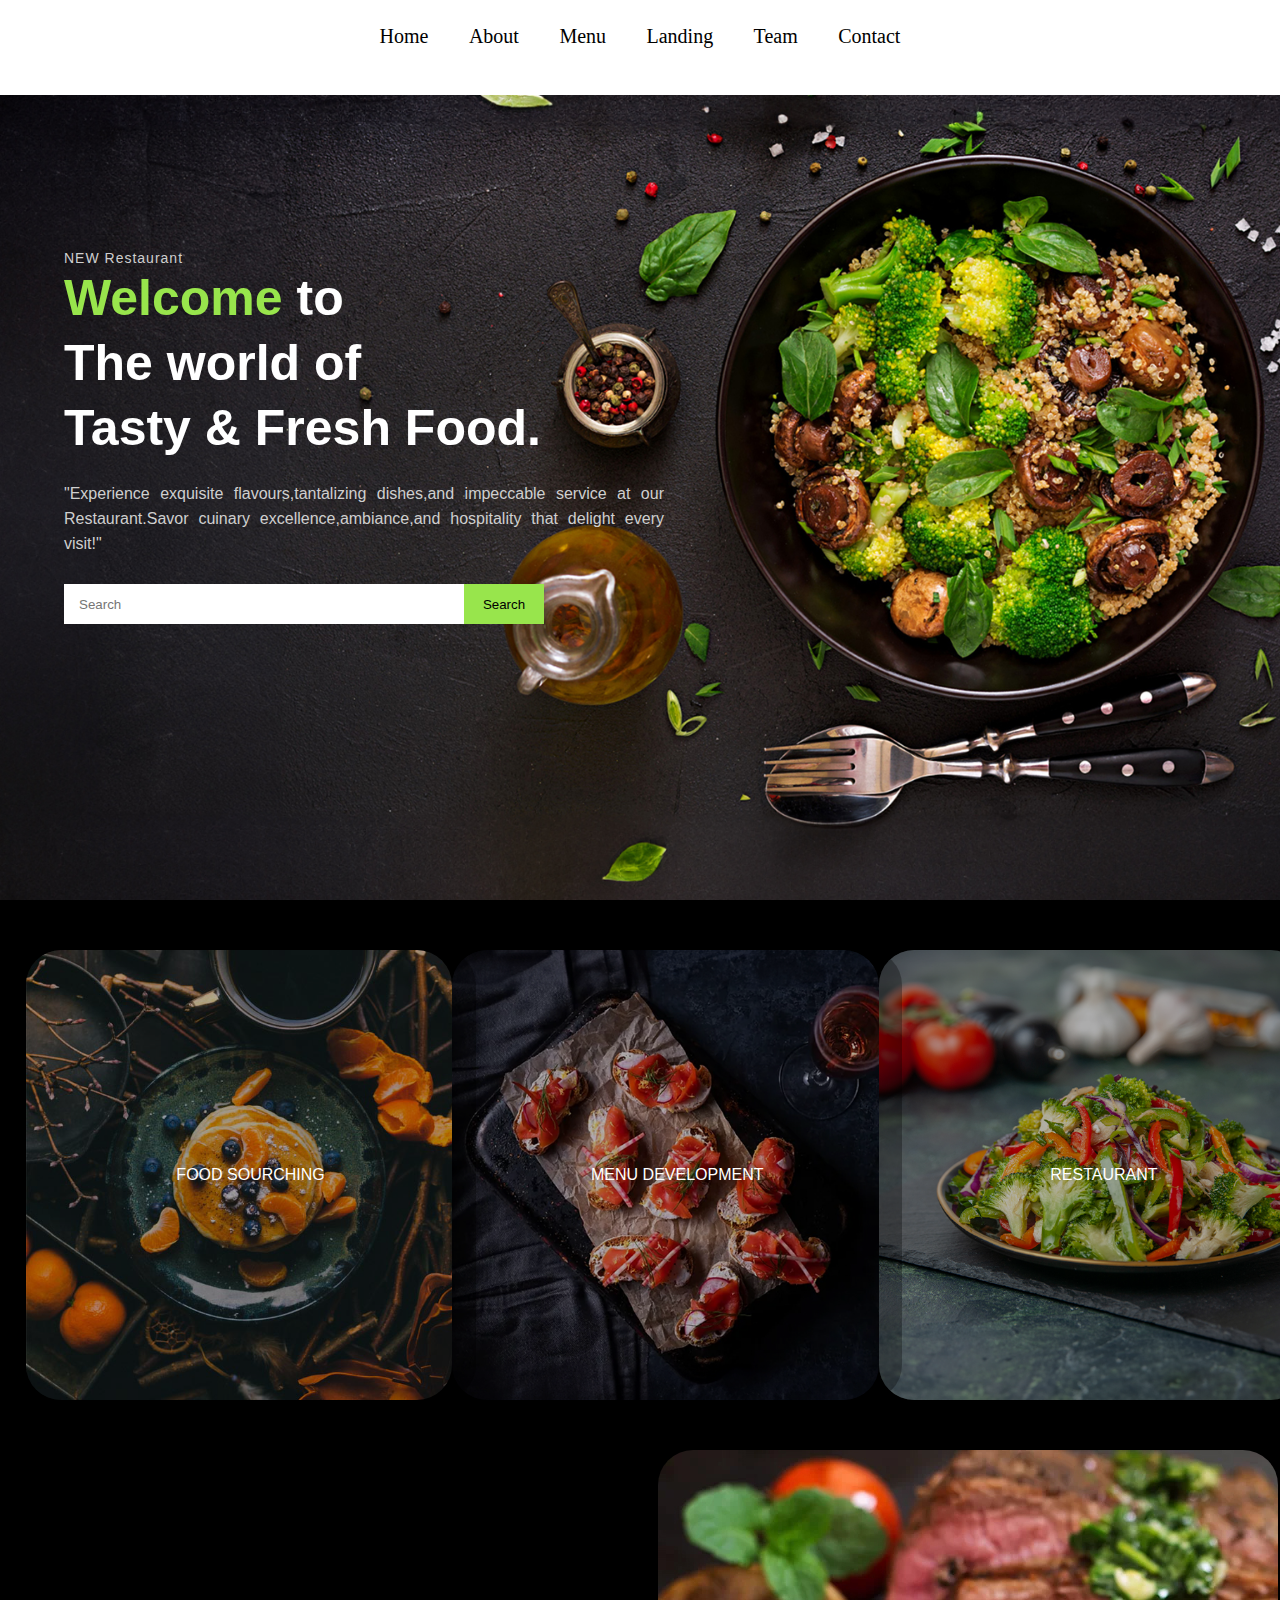
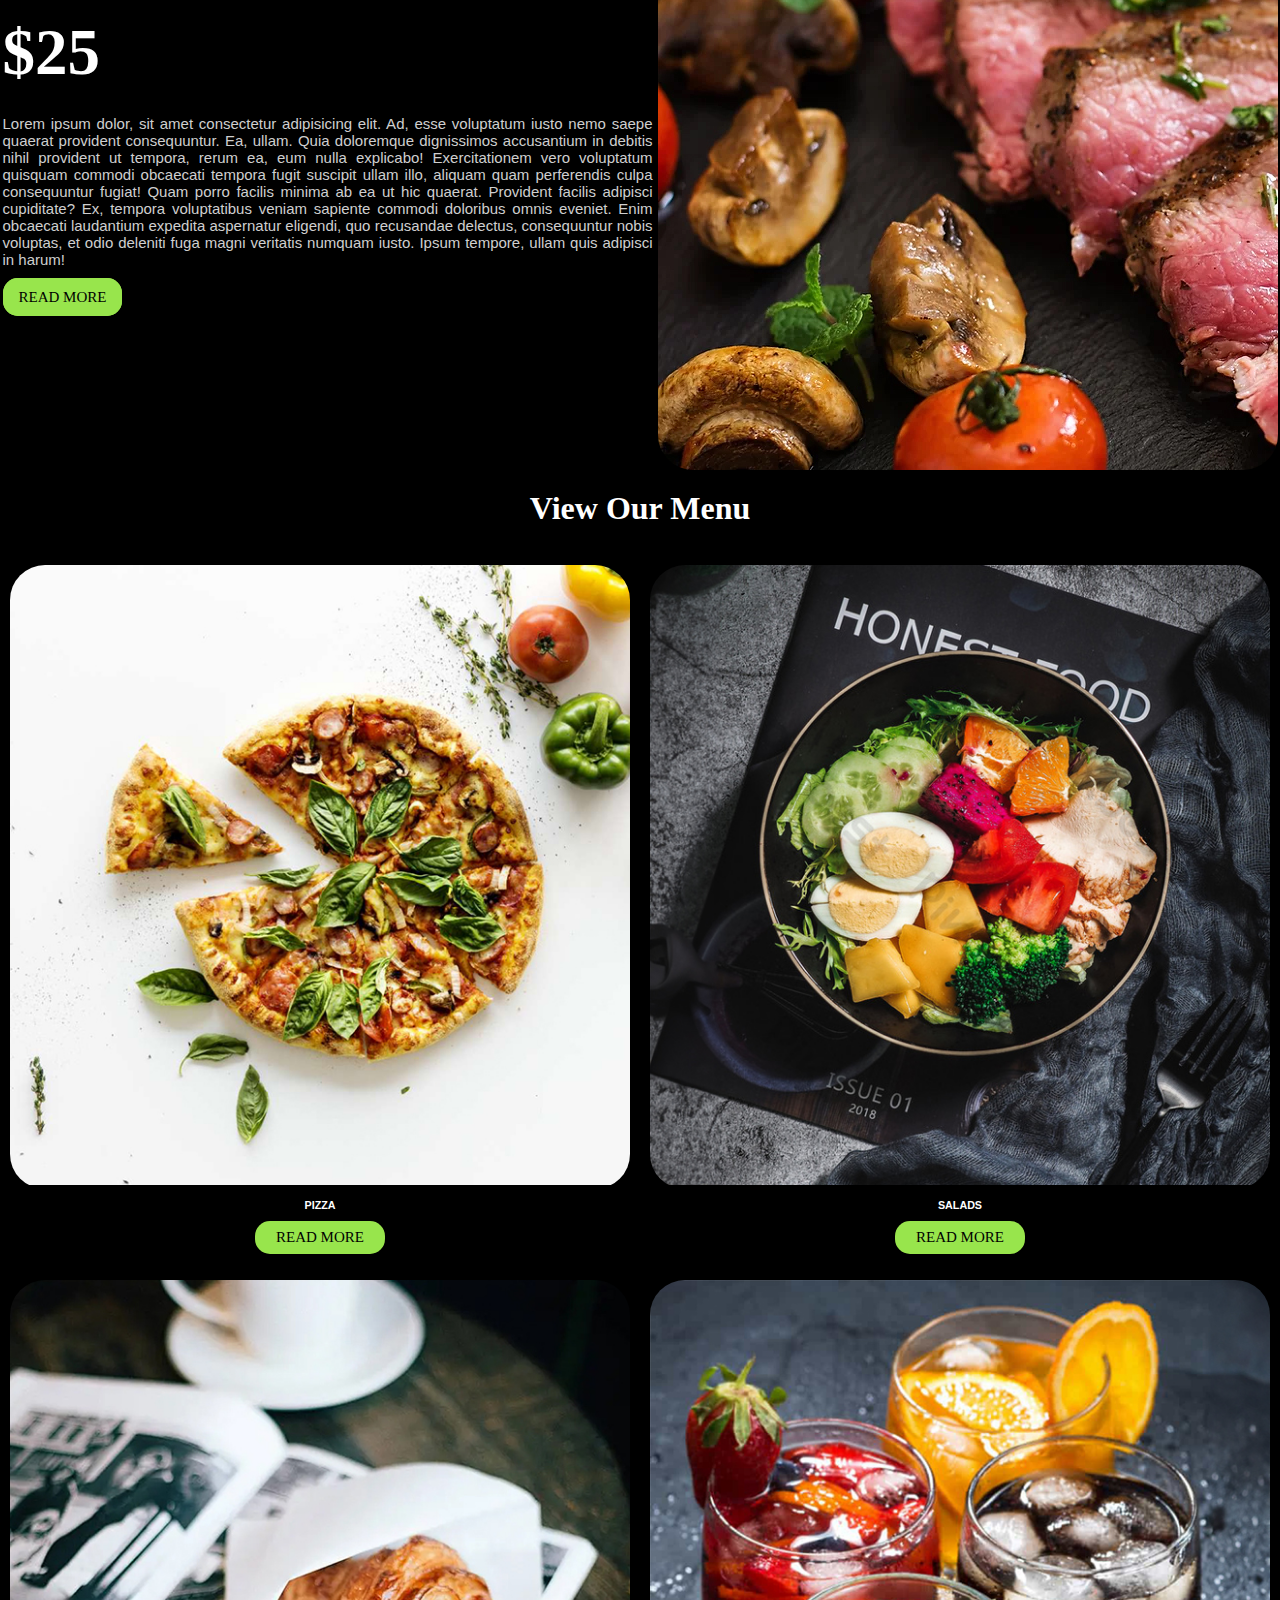
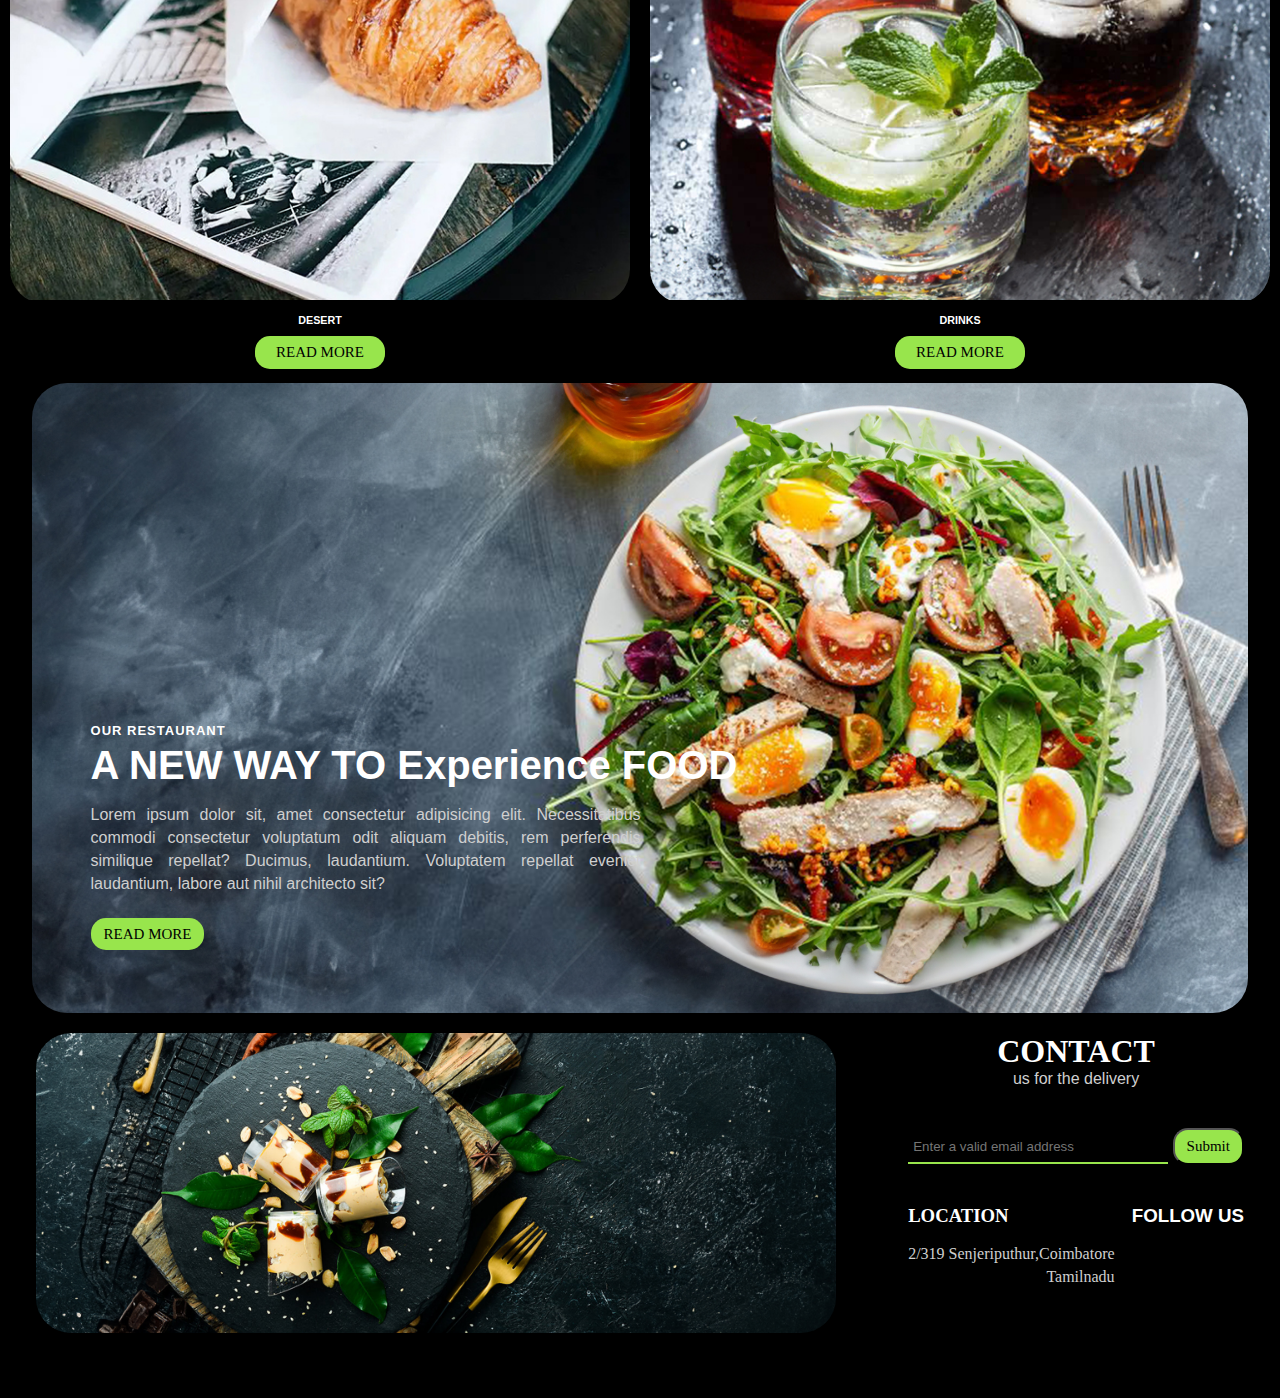
==== index.html @ 0037ebfc "first commit" ====
<!DOCTYPE html>
<html lang="en">
<head>
    <meta charset="UTF-8">
    <meta name="viewport" content="width=device-width, initial-scale=1.0">
    <title>Restaurant</title>
    <link rel="shortcut icon" href="favicon.ico" type="image/x-icon">
    <link rel="stylesheet" href="style.css">
    <link rel="stylesheet" href="https://cdnjs.cloudflare.com/ajax/libs/font-awesome/6.4.2/css/all.min.css" integrity="sha512-z3gLpd7yknf1YoNbCzqRKc4qyor8gaKU1qmn+CShxbuBusANI9QpRohGBreCFkKxLhei6S9CQXFEbbKuqLg0DA==" crossorigin="anonymous" referrerpolicy="no-referrer" />
</head>
<body>
    <section>
        <nav>
            <ul>
                <li>Home</li>
                <li>About</li>
                <li>Menu</li>
                <li>Landing</li>
                <li>Team</li>
                <li>Contact</li>
            </ul>
        </nav>
        <div class="text">
        <p class="word">NEW Restaurant</p>
        <h1><span>Welcome</span> to<br> The world of<br> Tasty & Fresh Food.</h1>
        <p class="textarea">"Experience exquisite flavours,tantalizing dishes,and impeccable service at our Restaurant.Savor cuinary excellence,ambiance,and hospitality that delight every visit!"</p>
        <div class="search_bar">
            <i class="fa-solid fa-magnifying-glass"></i>
            <input type="text" placeholder="Search">
            <button>Search</button>
        </div>
        </div>
        
    </section>

    <div class="second">
        <div class="img_box">
            <div class="img_card">
                <div class="display_text">
                    <p class="para1">FOOD SOURCHING</p>
                </div>
                <img src="image/1.jpg">


            </div>
                <div class="img_card">
                    <div class="display_text">
                        <p class="para1">MENU DEVELOPMENT</p>
                    </div>
                    <img src="image/2.jpg">
        </div>
            <div class="img_card">
                <div class="display_text">
                    <p class="para1">RESTAURANT</p>
                </div>
                <img src="image/3.jpg">
    </div>
        </div>
            </div>
    <div class="description_1">
        <div class="d_text">
            <h1>
                $25
            </h1>
            <p class="desc">
                Lorem ipsum dolor, sit amet consectetur adipisicing elit. Ad, esse voluptatum iusto nemo saepe quaerat provident consequuntur. Ea, ullam. Quia doloremque dignissimos accusantium in debitis nihil provident ut tempora, rerum ea, eum nulla explicabo! Exercitationem vero voluptatum quisquam commodi obcaecati tempora fugit suscipit ullam illo, aliquam quam perferendis culpa consequuntur fugiat! Quam porro facilis minima ab ea ut hic quaerat. Provident facilis adipisci cupiditate? Ex, tempora voluptatibus veniam sapiente commodi doloribus omnis eveniet. Enim obcaecati laudantium expedita aspernatur eligendi, quo recusandae delectus, consequuntur nobis voluptas, et odio deleniti fuga magni veritatis numquam iusto. Ipsum tempore, ullam quis adipisci in harum!

            </p>
            <a href="#" class="dis_btn">READ MORE</a>
        </div>
        <div class="dis_img">
            <img src="image/img_1.jpg">
        </div>

    </div>
    <div class="menu">
        <h1>
            View Our Menu
        </h1>
        <div class="m_box">
            <div class="m_cards">
                <div class="m_img">
                    <img src="image/pizza.jpg">
                </div>
                <h6>
                    PIZZA
                </h6>
                <a href="#" class="m_btn">READ MORE</a>
            </div>
            
            <div class="m_cards">
                <div class="m_img">
                    <img src="image/salads.jpg">
                </div>
                <h6>
                    SALADS
                </h6>
                <a href="#" class="m_btn">READ MORE</a>
        </div>
        </div>
        <div class="m_box">
         <div class="m_cards">
           <div class="m_img">
            <img src="image/desert.jpg">
        </div>
        <h6>
           DESERT 
        </h6>
        <a href="#" class="m_btn">READ MORE</a>
    </div>
    <div class="m_cards">
        <div class="m_img">
            <img src="image/drinks.jpeg">
        </div>
        <h6>
            DRINKS
        </h6>
        <a href="#" class="m_btn">READ MORE</a>
    </div>
    </div>
    </div>

    <div class="banner">
        <div class="b_text">
            <h6>OUR RESTAURANT</h6>
            <h1>A NEW WAY TO Experience FOOD</h1>
            <p>Lorem ipsum dolor sit, amet consectetur adipisicing elit. Necessitatibus commodi consectetur voluptatum odit aliquam debitis, rem perferendis similique repellat? Ducimus, laudantium. Voluptatem repellat eveniet laudantium, labore aut nihil architecto sit?</p>
            <a href="#" class="b_btn">READ MORE</a>
        </div>
        <img src="image/banner.jpg">
            </div>
            <!-- <div class="a2zrewies">
            <div class="all_reviews">
                <div class="r_body">
            <div class="reviews">
            <div class="r_section">
                <h2 class="rev_title">Our Customer Love Us</h2>
                <p class="r_note">Lorem ipsum dolor sit amet, consectetur adipisicing elit. Totam repellat molestias, iusto esse quaerat perferendis.</p>
                <div class="r_reviews">
                    <div class="r_review">
                        <div class="head_review">
                            <img src="image/review_1.jpg" class="img1" width="250px">
                        </div>
                        <div class="body_review">
                            <div class="name_review">
                                Subramani

                            </div>
                            <div class="place_review">
                                Tamilnadu

                            </div>
                            <div class="rating">
                                <i class="fas fa-star"></i>
                                <i class="fas fa-star"></i>
                                <i class="fas fa-star"></i>
                                <i class="fas fa-star"></i>
                                <i class="fas fa-star"></i>
                            </div>
                            <div class="desc-review">Lorem ipsum dolor sit amet consectetur adipisicing elit. Facilis aliquid saepe sunt beatae numquam fuga?</div>
                        </div>
                        <div class="r_review">
                            <div class="head_review">
                                <img src="image/review_3.jpg" class="img1" width="250px">
                            </div>
                            <div class="body_review">
                                <div class="name_review">
                                    Tina
    
                                </div>
                                <div class="place_review">
                                    Mumbai
    
                                </div>
                                <div class="rating">
                                    <i class="fas fa-star"></i>
                                    <i class="fas fa-star"></i>
                                    <i class="fas fa-star"></i>
                                    <i class="fas fa-star"></i>
                                    <i class="fas fa-star"></i>
                                </div>
                                <div class="desc-review">Lorem ipsum dolor sit amet consectetur adipisicing elit. Aspernatur, numquam minus dolor quasi nam molestiae?
                    </div>
                    <div class="r_review">
                        <div class="head_review">
                            <img src="image/review_2.jpg" class="img1" width="250px">
                        </div>
                        <div class="body_review">
                            <div class="name_review">
                                LEO DAS

                            </div>
                            <div class="place_review">
                                Kashmir

                            </div>
                            <div class="rating">
                                <i class="fas fa-star"></i>
                                <i class="fas fa-star"></i>
                                <i class="fas fa-star"></i>
                                <i class="fas fa-star"></i>
                                <i class="fas fa-star"></i>
                            </div>
                            <div class="desc-review">Lorem ipsum dolor sit, amet consectetur adipisicing elit. Laborum ratione delectus dolorum porro expedita quia?

                    </div>
                    </div>
                </div>
                </div>
                </div>
            </div>
        -->
        <div class="contact">
            <div class="c_image">
                <img src="image/contact.jpg">

            </div>
            <div class="subscribe">
                <h1>
                    CONTACT
                </h1>
                <p class="title">us for the delivery</p>
                <div class="c_search">
                    <input type="text" placeholder="Enter a valid email address">
                    <button>
                        Submit
                    </button>
                </div>
                <div class="address">
                    <div class="place">
                        <h3>
                            LOCATION 
                        </h3>
                        <p>
                            2/319 Senjeriputhur,Coimbatore
                        </p>
                        <p>Tamilnadu</p>
                    </div>
                    <div class="follow">
                        <h3>FOLLOW US</h3>
                        <div class="icon">
                            <i class="fa-brands fa-facebook"></i>
                            <i class="fa-brands fa-x-twitter"></i>
                            <i class="fa-brands fa-instagram"></i>
                            <i class="fa-brands fa-google-plus-g"></i>

                        </div>
                    </div>
                    </div>
                </div>
            </div>

            </div>

        </div>
        <div class="end">
            
        </div>
</body>
</html>
---- style.css ----
*{
    margin:0;
    padding: 0;
    

    font-family: sans-serif;
}
section{
    width: 100%;
    height: 100vh;
    background-color: #f8f4ec;
    background-image: url(image/background.jpg);
    background-size: cover;
    background-position: center;

}
section nav{
    width: 100%;
    height: 70px;
    padding-top: 25px;
    background: #fff;
    
}
section nav ul{
    list-style:none;
    text-align: center;
}
section nav ul li{
    display: inline-block;
    font-size: 20px;
    transition: 0.4s;
    cursor: pointer;
    font-family:"Emphemia";
    margin:0 18px;
}
section nav ul li:hover{
    color:#98e54c;
}
section .text{
    position: absolute;
    top: 250px;
    left:5%;
}
section .text .word{
    color: #cfcfcf;
    font-size: 14px;
    letter-spacing: 1px;
}
section .text h1{
    font-size: 50px;
    color:#fff;
    line-height:65px;
}
section .text h1 span{
    color: #98e54c;
}
section .text .textarea{
    width: 600px;
    margin-top:20px;
    color:#cfcfcf;
    text-align: justify;
    line-height: 25px;
}
section .text .search_bar{
    width: 400px;
    padding:0 10px;
    background: #fff;
    margin-top:28px;

}
section .text .search_bar input{
    width: 359px;
    height:40px;
    background:none;
    border:none;
    outline:none;
    padding: 0 5px;
}
section .text .search_bar button{
    position:absolute;
    left:400px;
    width:80px;
    height:40px;
    cursor: pointer;
    background: #98e54c;
    border:0;   
}
.second{
    width:100%;
    background-color:#000;
    padding: 50px 0;
    height: auto;
}
.second .img_box{
    width:100%;
    height: 450px;
    padding: 0 2%;
    display: flex;
}
.second .img_box .img_card{
    width: 450px;
    height:450px;
    display: flex;
    margin:0 auto;
    border-radius:35px;
    overflow:hidden;
}
.second .img_box .img_card .display_text{
    width: 450px;
    height: 450px;
    background: rgb(0,0,0,0.3);
    border-radius: 35px;
    position:absolute;
}
.second .img_box .img_card .display_text .para1{
    color:#fff;
    position:absolute;
    transform: translate(-50%,-50%);
    top:50%;
    left:50%
}
.second .img_box .img_card .img{
    width:100%;
    height: 100px;
    object-fit: cover;
    object-position: center;
    border-radius: 35px;
}
 .description_1{
    width:100%;
    height:auto;
    display: flex;
    align-items: center;
    justify-content: space-around;
    padding-bottom: 20px;
    background-color: #000;

}
.description_1 .d_text h1{
    color:#fff;
    font-size: 65px;
    font-family: 'Fredfont';
    margin-bottom:25px;
}
.description_1 .d_text .head_title{
    margin-bottom: 15px;
    color: #fff;

    
} 
.description_1 .d_text .desc{
    width:650px;
    text-align: justify;
    color:#cfcfcf;
    font-size: 15px;
    margin-bottom: 20px;
}

.description_1 .d_text .dis_btn{
    text-decoration: none;
    border-color: #98e54c;
    color: #000;
    padding: 8px 13px;
    font-size: 15px;
    border-radius: 15px;
    font-family:"Franklin Gothic Book";
    border-style: solid;
    background-color: #98e54c;


}
.description_1 .dis_img{
    overflow: hidden;
    border-radius: 35px;
    width: 620px;
    height: 620px;
}
.menu{
    width:100%;
    height:auto;
    background-color: #000;

}
.menu h1{
    color:#fff;
    font-family: "Euphemia";
    text-align: center;
    margin-bottom: 25px;
}
.menu .m_box{
    width: 100%;
    height:auto;
    display:flex;
    padding: 1% 0;
    align-items: center;
    justify-content: space-around;
    margin: 0 auto;
}
.menu .m_box .m_cards{
    width:620px;
    height:690px;

}
.menu .m_box .m_cards .m_img{
    width:620;
    height:620;
    border-radius: 35px;
    overflow: hidden;
}
.menu .m_box .m_cards .m_img img{
    width:100%;
    height:100%;
    object-position: center;
    object-position: center;
}
.menu .m_box .m_cards h6{
    color:#fff;
    text-align: center;
    margin: 10px;

}
.menu .m_box .m_cards .m_btn{
    width:130px;
    display:flex;
    align-items: center;
    justify-content: center;
    margin:0 auto;
    text-decoration: none;
    color:#000;
    background: #98e54c;
    padding:8px 0;
    font-size: 15px;
    border-radius: 15px;
    font-family: "Franklin Gothic";
}
.banner{
    width:100%;
    height: vh;
    background: #000;
}

.banner .b_text{
    position: absolute;

}
.banner .b_text h6{
    color:#fff;
    letter-spacing: 1px;
    position: relative;
    top:340px;
    left:14%;
    font-size: 13px;

    
}
.banner .b_text h1{
    color:#fff;
    position: relative;
    top:345px;
    left:14%;
    font-size:40px;
}
.banner .b_text p{
    width:550px;
    color: #cfcfcf;
    position: relative;
    top:360px;
    left:14%;
    text-align:justify;
    line-height:23px;

}
.banner .b_text .b_btn{
    width:130px;
    position: relative;
    top: 390px;
    left:14%;
    text-decoration: none;
    color: #000;
    background: #98e54c;
    padding: 8px 0;
    font-size: 15px;
    border-radius: 15px;
    padding: 8px 13px;
    font-family: "Franklin Gothic Book";
    
}
.banner img{
    width:95%;
    height: 630px;
    display:flex;
    margin:0 auto;
    object-fit:cover;
    object-position:center;
    border-radius:35px;
}
/* }
.all_review{
    box-sizing: border-box;
    margin: 0;
    padding: 0;
    background-color: #000;
    

}
.r_body{
    display: flex;
    height:100vh;
    justify-content: center;
    background-color: #000;

}
.r_section{
    margin:auto;
    padding:0 1rem;
    max-width: 1100px;
    text-align: center;
    background-color: #000;
    
}
.rev_title{
    font-size: 2.5rem;
    text-transform: uppercase;
    color:rgb(50,50,50);
    margin-bottom: .5rem;


}
.r_note{
    font-size: 1.1rem;
    color:rgb(150,150,150);
    font-style:italic;


}
.reviews{
    margin:2rem auto;
    display:flex;
    flex-wrap: wrap;
    
}
.r_review{
    margin:0 1rem;
    min-width:300;
    flex: 1;
}
.head_review{
    margin:1.75rem auto;
    width:150px;
    height:150px;
    display: flex;
    flex-direction: column;
    background-color: #000;


}
.img1{
    width:100%;
    height:100%;
    object-fit: cover;
    border-radius: 50%;
    box-shadow: 0 10px 25px rgba(0,0,0,.25);

}
.body_review{
    background-color: rgb(0, 0, 0);
    padding: 2.5rem;
    box-shadow:0px 0px 0px 0px rgb(24, 28, 19);
}
.name_review{
    font-size: 1.5rem;
    color:rgb(50,50,50);
    margin-bottom: .25rem;
    background-color: #000;
}
.place_review{
    color: #98e54c;
    font-style: italic;
}
.rating{
    margin:1rem 0;
    color:rgb(253,180,42);
}
.desc-review{
    line-height:1.5rem;
    letter-spacing: 1px;
    color:rgb(150,150,150)
} 
.a2zreview{
    background-color: #000;
} */
.contact{
    width:100%;
    height:345px;
    padding: 20px 0;
    background:#000;
    display: flex;
    justify-content: space-around;

}
.contact .c_image img{
    width:800px;
    height:300px;
    object-fit: cover;
    object-position: center;
    border-radius:35px;
}
.contact .subscribe h1{
    color:#fff;
    font-family: "Euphemia";
    text-align: center;
}
.contact .subscribe .title{
    color:#cfcfcf;
    text-align: center;
}
.contact .subscribe .c_search{
    margin: 40px 0;
}
.contact .subscribe .c_search input{
    width: 250px;
    padding: 8px 5px;
    background: none;
    border-top: 0;
    border-left: 0;
    border-right: 0;
    outline: none;
    color:#cfcfcf;
    border-color:#98e54c
}
.contact .subscribe .c_search button{
    text-decoration: none;
    color: #000;
    background-color: #98e54c;
    padding: 8px 12px;
    font-size: 15px;
    border-radius: 15px;
    font-family: "Franklin Gothic Book";
}
.contact .subscribe .address{
    display: flex;
    justify-content: space-between;
}
.contact .subscribe .address .place h3{
    font-family: "Euphemia";
    color:#fff;
    margin-bottom: 15px;

}
.contact .subscribe .address .place p{
    color:#cfcfcf;
    font-family: "Franklin Gothic Book";
    text-align: right;
    line-height: 23px;
}
.contact .subscribe .address .follow{
    font-family: "Euphemia";
    color: #fff;
    margin-bottom: 15px;
}
.contact .subscribe .address .follow .icon {
    letter-spacing: 5px;
    margin: 20px 0 10px 0;
    cursor: pointer;
    transition:0.4s;

}
.contact .subscribe .address .follow .icon i:hover{
    color:#98e54c
}
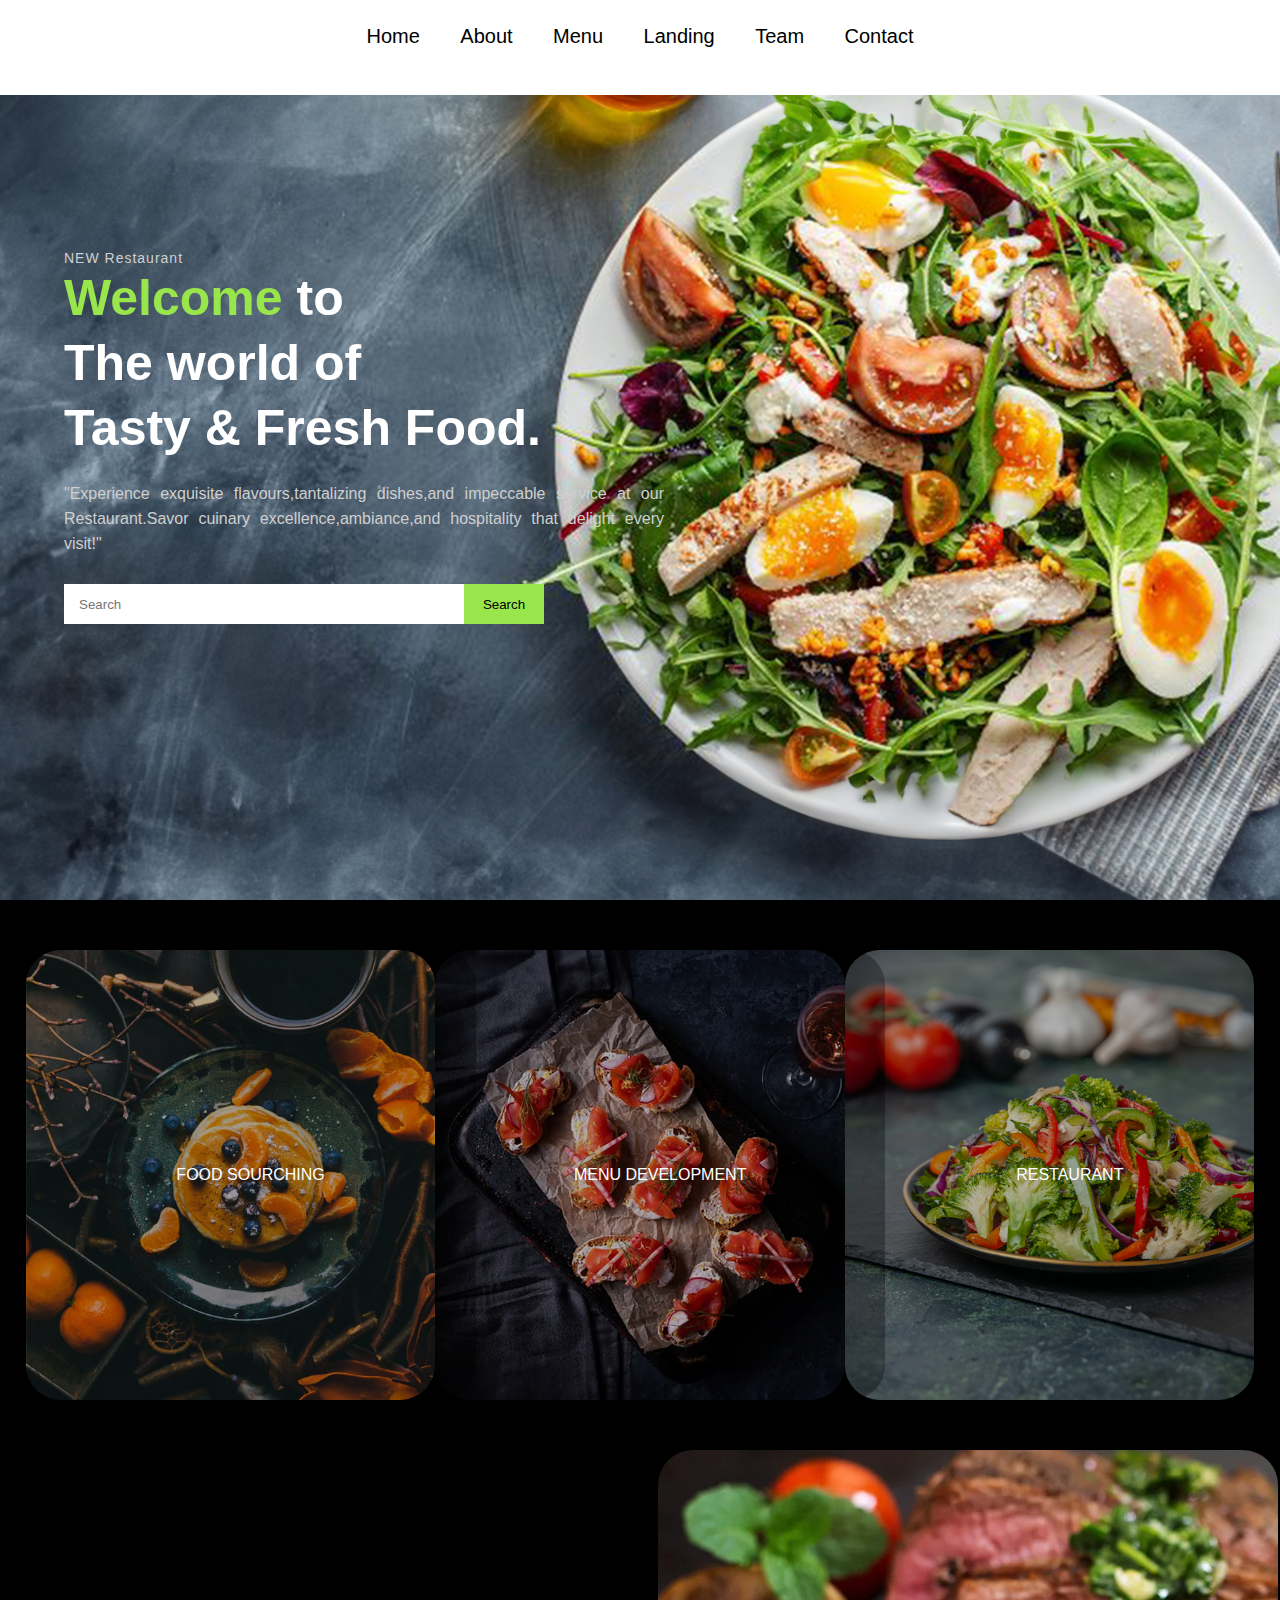
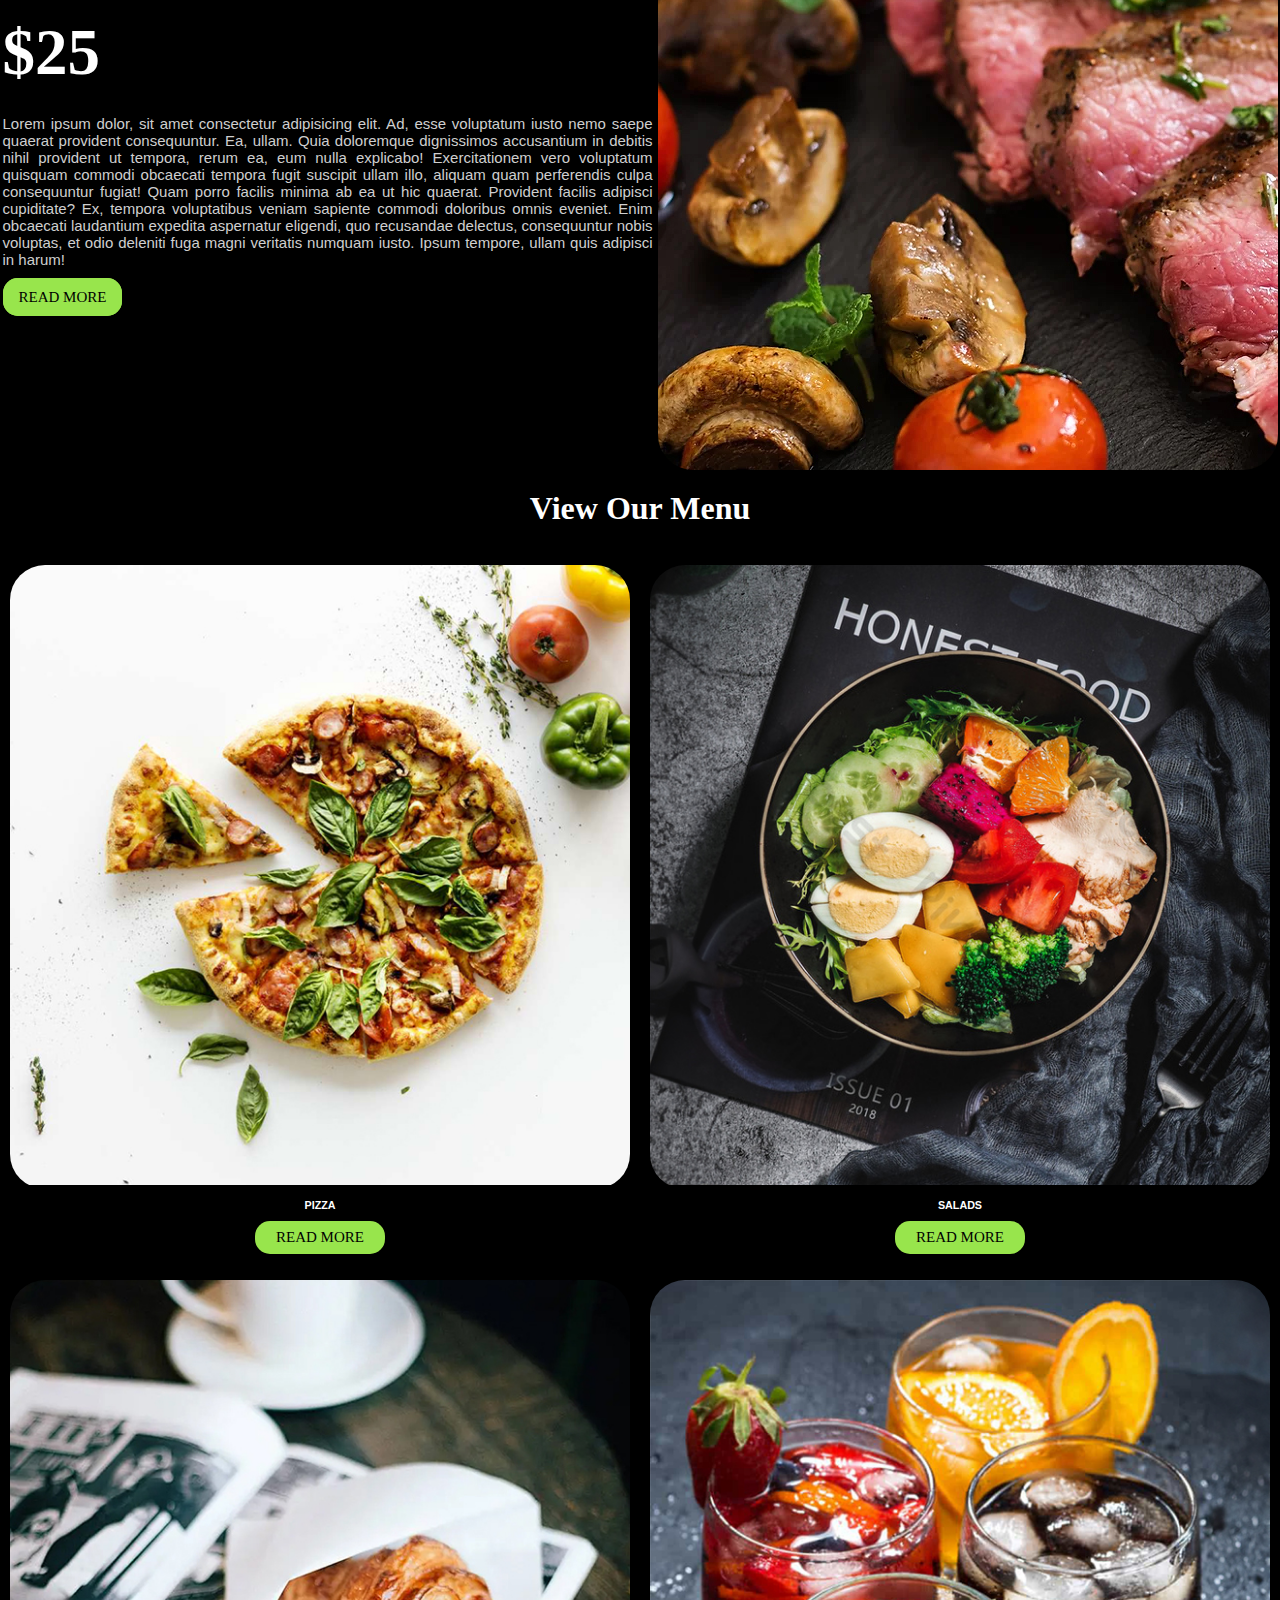
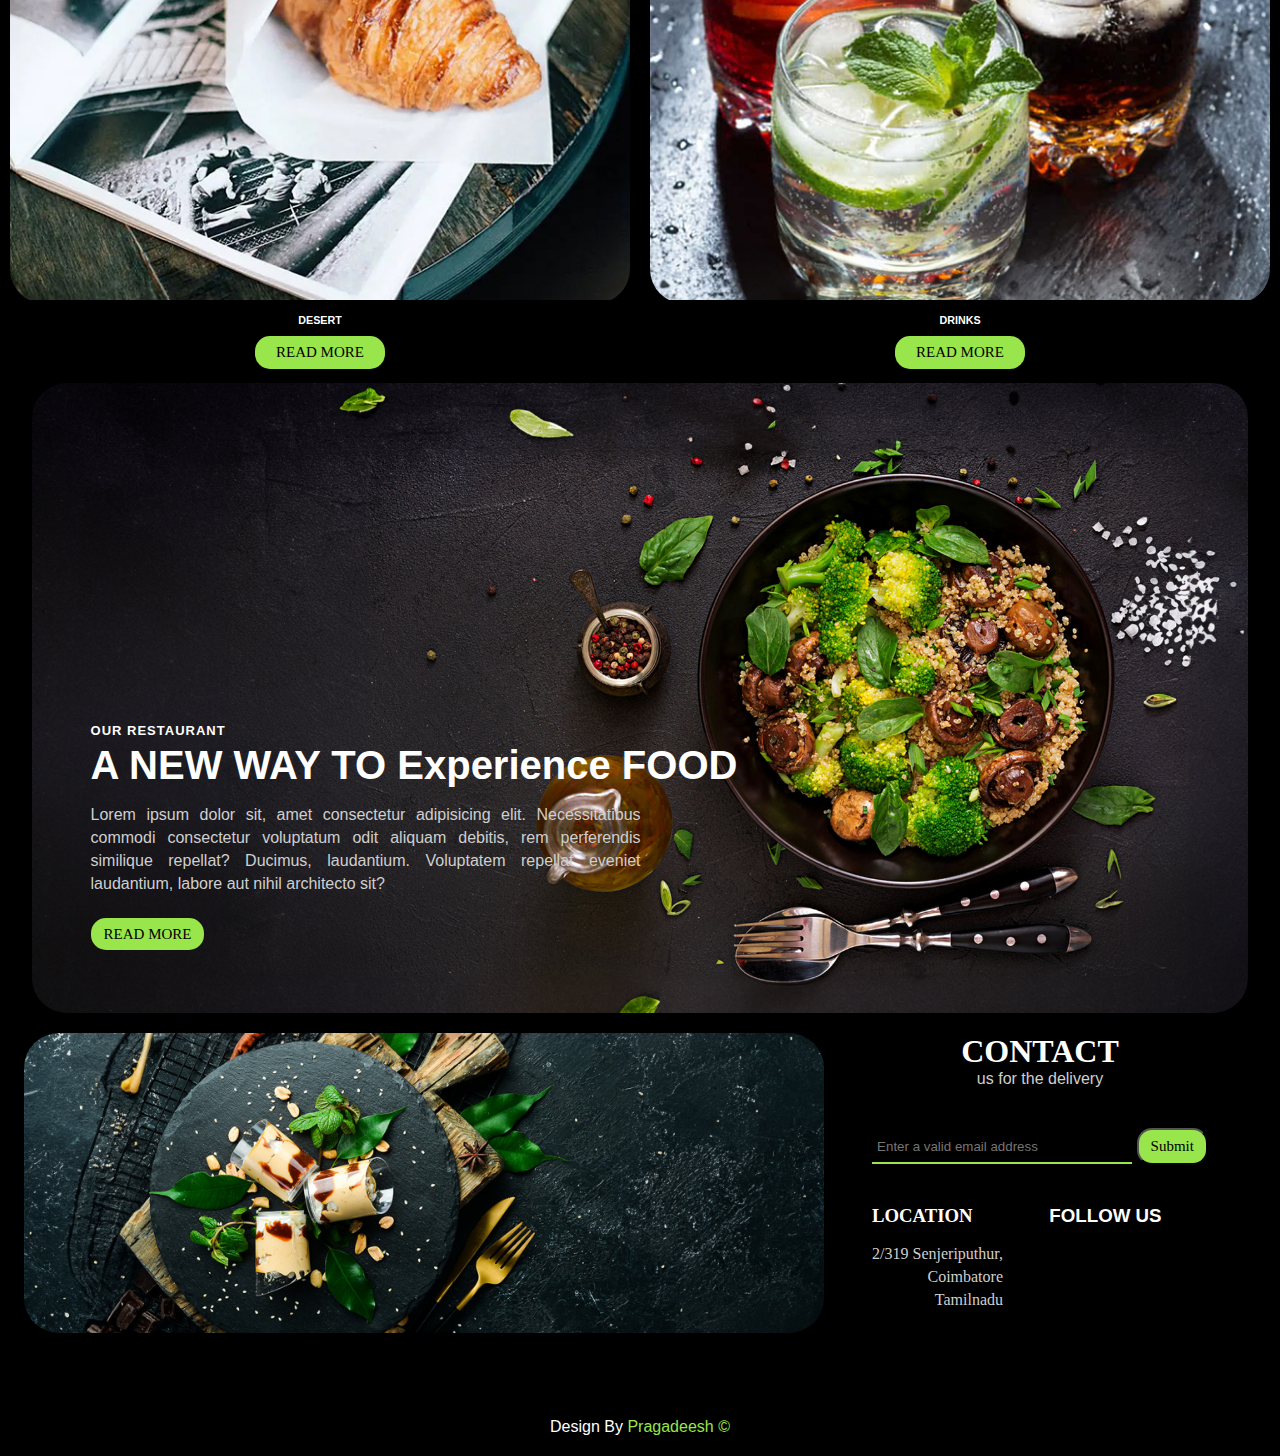
==== commit b0a930f1: "resturant" ====
--- a/index.html
+++ b/index.html
@@ -6,21 +6,22 @@
     <title>Restaurant</title>
     <link rel="shortcut icon" href="favicon.ico" type="image/x-icon">
     <link rel="stylesheet" href="style.css">
+    <link rel="shortcut icon" href="image/milkshake.jpg" type="image/x-icon">
     <link rel="stylesheet" href="https://cdnjs.cloudflare.com/ajax/libs/font-awesome/6.4.2/css/all.min.css" integrity="sha512-z3gLpd7yknf1YoNbCzqRKc4qyor8gaKU1qmn+CShxbuBusANI9QpRohGBreCFkKxLhei6S9CQXFEbbKuqLg0DA==" crossorigin="anonymous" referrerpolicy="no-referrer" />
 </head>
 <body>
     <section>
         <nav>
             <ul>
-                <li>Home</li>
-                <li>About</li>
-                <li>Menu</li>
-                <li>Landing</li>
-                <li>Team</li>
-                <li>Contact</li>
+                <li><a href="#home">Home</a></li>
+                <li><a href="#about">About</a></li>
+                <li><a href="#menu">Menu</a></li>
+                <li><a href="#landing">Landing</a></li>
+                <li><a href="#team">Team</a></li>
+                <li><a href="#contact">Contact</a></li>
             </ul>
         </nav>
-        <div class="text">
+        <div class="text" id="home">
         <p class="word">NEW Restaurant</p>
         <h1><span>Welcome</span> to<br> The world of<br> Tasty & Fresh Food.</h1>
         <p class="textarea">"Experience exquisite flavours,tantalizing dishes,and impeccable service at our Restaurant.Savor cuinary excellence,ambiance,and hospitality that delight every visit!"</p>
@@ -33,7 +34,7 @@
         
     </section>
 
-    <div class="second">
+    <div class="second" id="about">
         <div class="img_box">
             <div class="img_card">
                 <div class="display_text">
@@ -66,14 +67,14 @@
                 Lorem ipsum dolor, sit amet consectetur adipisicing elit. Ad, esse voluptatum iusto nemo saepe quaerat provident consequuntur. Ea, ullam. Quia doloremque dignissimos accusantium in debitis nihil provident ut tempora, rerum ea, eum nulla explicabo! Exercitationem vero voluptatum quisquam commodi obcaecati tempora fugit suscipit ullam illo, aliquam quam perferendis culpa consequuntur fugiat! Quam porro facilis minima ab ea ut hic quaerat. Provident facilis adipisci cupiditate? Ex, tempora voluptatibus veniam sapiente commodi doloribus omnis eveniet. Enim obcaecati laudantium expedita aspernatur eligendi, quo recusandae delectus, consequuntur nobis voluptas, et odio deleniti fuga magni veritatis numquam iusto. Ipsum tempore, ullam quis adipisci in harum!
 
             </p>
-            <a href="#" class="dis_btn">READ MORE</a>
+            <a href="/readmore.html" class="dis_btn">READ MORE</a>
         </div>
         <div class="dis_img">
             <img src="image/img_1.jpg">
         </div>
 
     </div>
-    <div class="menu">
+    <div class="menu" id="menu">
         <h1>
             View Our Menu
         </h1>
@@ -85,7 +86,7 @@
                 <h6>
                     PIZZA
                 </h6>
-                <a href="#" class="m_btn">READ MORE</a>
+                <a href="/readmore.html" class="m_btn">READ MORE</a>
             </div>
             
             <div class="m_cards">
@@ -95,7 +96,7 @@
                 <h6>
                     SALADS
                 </h6>
-                <a href="#" class="m_btn">READ MORE</a>
+                <a href="/readmore.html" class="m_btn">READ MORE</a>
         </div>
         </div>
         <div class="m_box">
@@ -106,7 +107,7 @@
         <h6>
            DESERT 
         </h6>
-        <a href="#" class="m_btn">READ MORE</a>
+        <a href="/readmore.html" class="m_btn">READ MORE</a>
     </div>
     <div class="m_cards">
         <div class="m_img">
@@ -115,102 +116,21 @@
         <h6>
             DRINKS
         </h6>
-        <a href="#" class="m_btn">READ MORE</a>
+        <a href="/readmore.html" class="m_btn">READ MORE</a>
     </div>
     </div>
     </div>
 
-    <div class="banner">
+    <div class="banner" id="landing">
         <div class="b_text">
             <h6>OUR RESTAURANT</h6>
             <h1>A NEW WAY TO Experience FOOD</h1>
             <p>Lorem ipsum dolor sit, amet consectetur adipisicing elit. Necessitatibus commodi consectetur voluptatum odit aliquam debitis, rem perferendis similique repellat? Ducimus, laudantium. Voluptatem repellat eveniet laudantium, labore aut nihil architecto sit?</p>
-            <a href="#" class="b_btn">READ MORE</a>
+            <a href="/readmore.html" class="b_btn">READ MORE</a>
         </div>
-        <img src="image/banner.jpg">
+        <img src="image/background.jpg">
             </div>
-            <!-- <div class="a2zrewies">
-            <div class="all_reviews">
-                <div class="r_body">
-            <div class="reviews">
-            <div class="r_section">
-                <h2 class="rev_title">Our Customer Love Us</h2>
-                <p class="r_note">Lorem ipsum dolor sit amet, consectetur adipisicing elit. Totam repellat molestias, iusto esse quaerat perferendis.</p>
-                <div class="r_reviews">
-                    <div class="r_review">
-                        <div class="head_review">
-                            <img src="image/review_1.jpg" class="img1" width="250px">
-                        </div>
-                        <div class="body_review">
-                            <div class="name_review">
-                                Subramani
-
-                            </div>
-                            <div class="place_review">
-                                Tamilnadu
-
-                            </div>
-                            <div class="rating">
-                                <i class="fas fa-star"></i>
-                                <i class="fas fa-star"></i>
-                                <i class="fas fa-star"></i>
-                                <i class="fas fa-star"></i>
-                                <i class="fas fa-star"></i>
-                            </div>
-                            <div class="desc-review">Lorem ipsum dolor sit amet consectetur adipisicing elit. Facilis aliquid saepe sunt beatae numquam fuga?</div>
-                        </div>
-                        <div class="r_review">
-                            <div class="head_review">
-                                <img src="image/review_3.jpg" class="img1" width="250px">
-                            </div>
-                            <div class="body_review">
-                                <div class="name_review">
-                                    Tina
-    
-                                </div>
-                                <div class="place_review">
-                                    Mumbai
-    
-                                </div>
-                                <div class="rating">
-                                    <i class="fas fa-star"></i>
-                                    <i class="fas fa-star"></i>
-                                    <i class="fas fa-star"></i>
-                                    <i class="fas fa-star"></i>
-                                    <i class="fas fa-star"></i>
-                                </div>
-                                <div class="desc-review">Lorem ipsum dolor sit amet consectetur adipisicing elit. Aspernatur, numquam minus dolor quasi nam molestiae?
-                    </div>
-                    <div class="r_review">
-                        <div class="head_review">
-                            <img src="image/review_2.jpg" class="img1" width="250px">
-                        </div>
-                        <div class="body_review">
-                            <div class="name_review">
-                                LEO DAS
-
-                            </div>
-                            <div class="place_review">
-                                Kashmir
-
-                            </div>
-                            <div class="rating">
-                                <i class="fas fa-star"></i>
-                                <i class="fas fa-star"></i>
-                                <i class="fas fa-star"></i>
-                                <i class="fas fa-star"></i>
-                                <i class="fas fa-star"></i>
-                            </div>
-                            <div class="desc-review">Lorem ipsum dolor sit, amet consectetur adipisicing elit. Laborum ratione delectus dolorum porro expedita quia?
-
-                    </div>
-                    </div>
-                </div>
-                </div>
-                </div>
-            </div>
-        -->
-        <div class="contact">
+        <div class="contact" id="team">
             <div class="c_image">
                 <img src="image/contact.jpg">
 
@@ -232,17 +152,18 @@
                             LOCATION 
                         </h3>
                         <p>
-                            2/319 Senjeriputhur,Coimbatore
+                            2/319 Senjeriputhur,<br>
+                            Coimbatore
                         </p>
                         <p>Tamilnadu</p>
                     </div>
                     <div class="follow">
                         <h3>FOLLOW US</h3>
                         <div class="icon">
-                            <i class="fa-brands fa-facebook"></i>
-                            <i class="fa-brands fa-x-twitter"></i>
-                            <i class="fa-brands fa-instagram"></i>
-                            <i class="fa-brands fa-google-plus-g"></i>
+                            <a href="https://www.facebook.com/pragadeeshraguraman.pragadeeshraguraman/" class="aclass"><i class="fa-brands fa-facebook"></i>
+                            <a href="https://twitter.com/i/flow/login?input_flow_data=%7B%22requested_variant%22%3A%22eyJsYW5nIjoiZW4ifQ%3D%3D%22%7D" class="aclass"><i class="fa-brands fa-x-twitter"></i>
+                            <a href="https://www.instagram.com/i_am.pragadeesh/?next=%2Fi_am.pragadeesh%2F" class="aclass"><i class="fa-brands fa-instagram"></i></a>
+                            <a href="https://mail.google.com/mail/u/0/#inbox" class="aclass"><i class="fa-brands fa-google-plus-g"></i>
 
                         </div>
                     </div>
@@ -251,10 +172,7 @@
             </div>
 
             </div>
+        <p class="end">Design By <span><i class="fa-solid fa-face-smile"></i>Pragadeesh &copy;</span></p>
 
-        </div>
-        <div class="end">
-            
-        </div>
 </body>
 </html>--- a/style.css
+++ b/style.css
@@ -1,3 +1,15 @@
+html{
+    scroll-behavior: smooth;
+    
+}
+a{
+    text-decoration: none;
+    color:#000;
+}
+a:hover{
+    color: #98e54c;
+}
+
 *{
     margin:0;
     padding: 0;
@@ -9,7 +21,7 @@
     width: 100%;
     height: 100vh;
     background-color: #f8f4ec;
-    background-image: url(image/background.jpg);
+    background-image: url(image/banner.jpg);
     background-size: cover;
     background-position: center;
 
@@ -92,7 +104,7 @@
     height: auto;
 }
 .second .img_box{
-    width:100%;
+ 
     height: 450px;
     padding: 0 2%;
     display: flex;
@@ -294,101 +306,6 @@
     object-position:center;
     border-radius:35px;
 }
-/* }
-.all_review{
-    box-sizing: border-box;
-    margin: 0;
-    padding: 0;
-    background-color: #000;
-    
-
-}
-.r_body{
-    display: flex;
-    height:100vh;
-    justify-content: center;
-    background-color: #000;
-
-}
-.r_section{
-    margin:auto;
-    padding:0 1rem;
-    max-width: 1100px;
-    text-align: center;
-    background-color: #000;
-    
-}
-.rev_title{
-    font-size: 2.5rem;
-    text-transform: uppercase;
-    color:rgb(50,50,50);
-    margin-bottom: .5rem;
-
-
-}
-.r_note{
-    font-size: 1.1rem;
-    color:rgb(150,150,150);
-    font-style:italic;
-
-
-}
-.reviews{
-    margin:2rem auto;
-    display:flex;
-    flex-wrap: wrap;
-    
-}
-.r_review{
-    margin:0 1rem;
-    min-width:300;
-    flex: 1;
-}
-.head_review{
-    margin:1.75rem auto;
-    width:150px;
-    height:150px;
-    display: flex;
-    flex-direction: column;
-    background-color: #000;
-
-
-}
-.img1{
-    width:100%;
-    height:100%;
-    object-fit: cover;
-    border-radius: 50%;
-    box-shadow: 0 10px 25px rgba(0,0,0,.25);
-
-}
-.body_review{
-    background-color: rgb(0, 0, 0);
-    padding: 2.5rem;
-    box-shadow:0px 0px 0px 0px rgb(24, 28, 19);
-}
-.name_review{
-    font-size: 1.5rem;
-    color:rgb(50,50,50);
-    margin-bottom: .25rem;
-    background-color: #000;
-}
-.place_review{
-    color: #98e54c;
-    font-style: italic;
-}
-.rating{
-    margin:1rem 0;
-    color:rgb(253,180,42);
-}
-.desc-review{
-    line-height:1.5rem;
-    letter-spacing: 1px;
-    color:rgb(150,150,150)
-} 
-.a2zreview{
-    background-color: #000;
-} */
 .contact{
     width:100%;
     height:345px;
@@ -468,3 +385,30 @@
 .contact .subscribe .address .follow .icon i:hover{
     color:#98e54c
 }
+ .end{
+    padding: 20px 0;
+    text-align: center;
+    width: 100%;
+    background:#000;
+    color: #fff;
+
+}
+.aclass{
+    color:#fff;
+}
+ .end span{
+    color: #98e54c;
+
+}
+p .end span i{
+    margin: 0, 8px;
+
+}
+
+::-webkit-scrollbar{
+    width: 10px;
+
+}
+::-webkit-scrollbar-thumb{
+    background-color: #98e54c;
+}